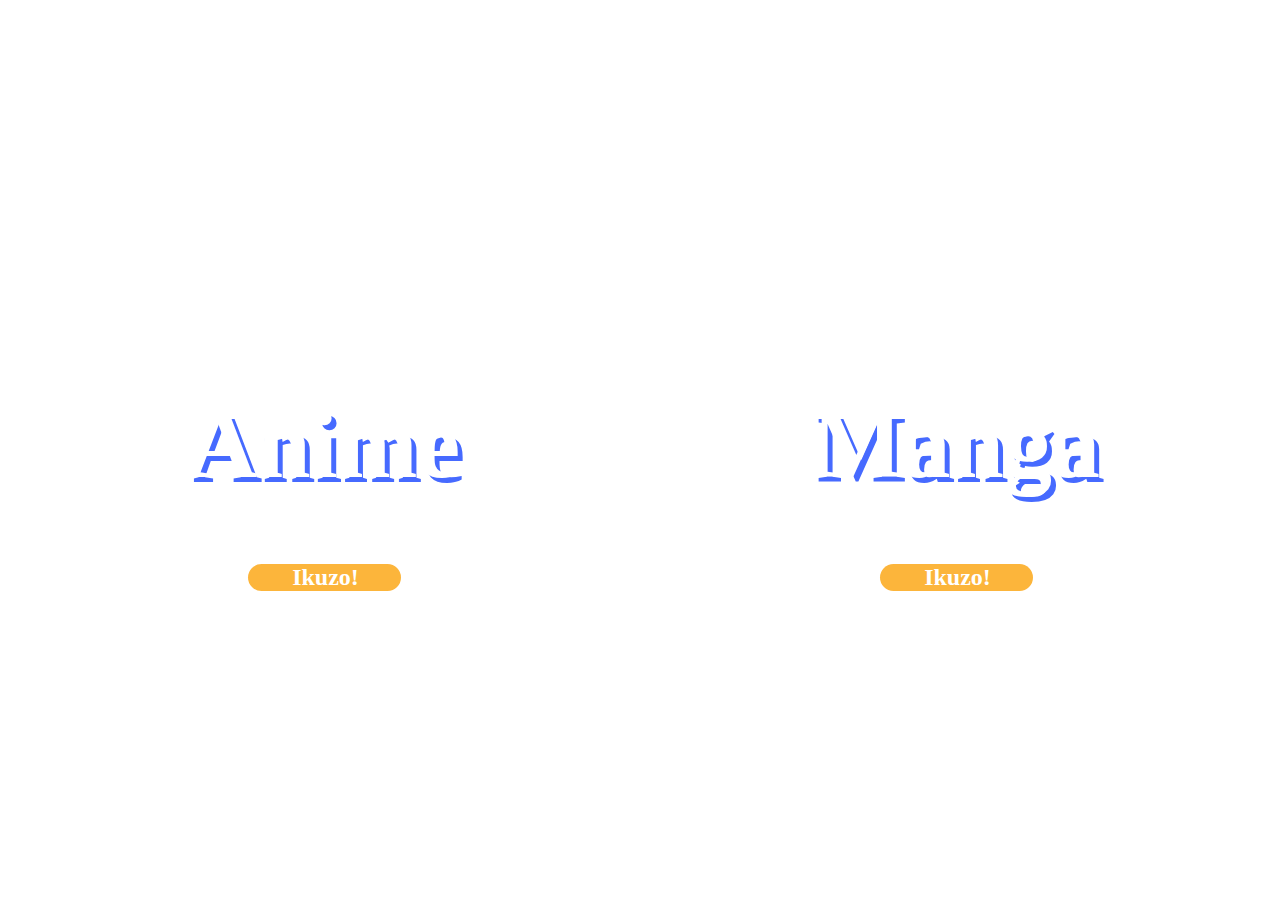
==== index.html @ b04d3242 "Add files via upload" ====
<!DOCTYPE html>
<html>
<head>
	<link rel="stylesheet" href="css/indexstyle.css">
	<title>AnimePowerSpike.com - The best anime related website made for a project</title>
</head>
<body>
	<section class="container">
	<div class="left">
		<article>
			<h1>Anime</h1>
			<a class="button">Ikuzo!</a>
		</article>
	</div>
	<div class="right">
		<article>
			<h1>Manga</h1>
			<a class="button">Ikuzo!</a>
		</article>
	</div>
	</section>
</body>
</html>
---- css/indexstyle.css ----
@font-face{
	font-family: 'Manga Temple';
	src: url("fonts/mangat.ttf");
}
html,body,section{
	height: 100%;
}

body{
	color: #fff;
	text-align: center;
}
.container{
	display: flex;
}
div{
	display: flex;
	flex-direction: column;
	justify-content: center;
}

.left{
	background-image: url("img/kirito.jpg");
	background-size: cover;
	background-position: center;
	flex: 1;
	padding: 1rem;
	transition: all .2s ease-in-out;
	opacity: 0.9;
}
.right{
	background-image: url("img/manga.jpg");
	background-size: cover;
	background-position: center;
	flex: 1;
	padding: 1rem;
	transition: all .2s ease-in-out;
	opacity: 0.9;
}
.right:hover, .left:hover{
	transform: scale(0.95);
	opacity: 1;
}

.left h1{
	font-family: 'Manga Temple';
	font-weight: bold;
	font-size: 6rem;
	text-shadow: 5px 5px #335AFF;
}
.right h1{
	font-family: 'Manga Temple';
	font-weight: bold;
	font-size: 6rem;
	text-shadow: 5px 5px #335AFF;
}
.button{
	border-radius: 30px;
	color: #fff;
	background-color: #fcad26;
	padding-left: 0.5%;
	margin: 0 2%;
	text-align: center;
	text-decoration: none;
	font-family: 'Manga Temple';
	font-weight: bold;
	display: inline-block;
	font-size: 1.5rem;
	cursor: pointer;
	transition: all 0.3s;
	width: 150px;
}
.button:hover{
	background: #fcc567;
	color: #fff;
}
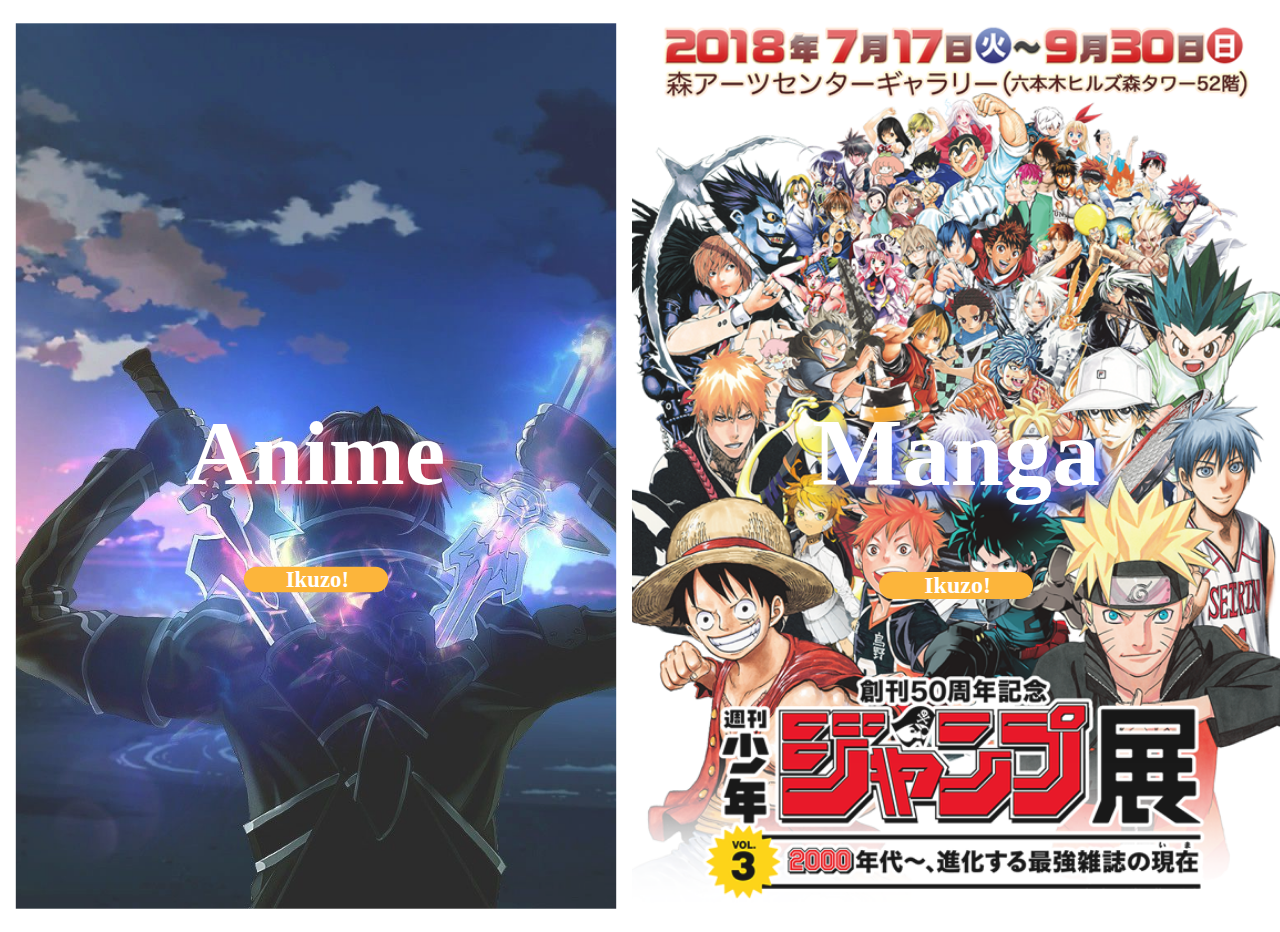
==== commit cd504d67: "Refresh everything" ====
--- a/index.html
+++ b/index.html
@@ -1,23 +1,29 @@
-<!DOCTYPE html>
-<html>
-<head>
-	<link rel="stylesheet" href="css/indexstyle.css">
-	<title>AnimePowerSpike.com - The best anime related website made for a project</title>
-</head>
-<body>
-	<section class="container">
-	<div class="left">
-		<article>
-			<h1>Anime</h1>
-			<a class="button">Ikuzo!</a>
-		</article>
-	</div>
-	<div class="right">
-		<article>
-			<h1>Manga</h1>
-			<a class="button">Ikuzo!</a>
-		</article>
-	</div>
-	</section>
-</body>
+<!DOCTYPE html>
+<html>
+<head>
+	<title></title>
+	<link rel="stylesheet" href="css/style1.css">
+</head>
+<body>
+	<div class="site">
+		<header></header>
+		<div class="main-wrapper">
+			<section class="container">
+				<div class="left">
+					<article>
+						<h1>Anime</h1>
+						<a class="button" href="project.html">Ikuzo!</a>
+					</article>
+				</div>
+				<div class="right">
+					<article>
+						<h1>Manga</h1>
+						<a class="button">Ikuzo!</a>
+					</article>
+				</div>
+			</section>
+		</div>
+		<footer></footer>
+	</div>
+</body>
 </html>--- a/css/style1.css
+++ b/css/style1.css
@@ -0,0 +1,74 @@
+@font-face{
+	font-family: 'Manga Temple';
+	src: url("fonts/mangat.ttf");
+}
+html,body,section{
+	height: 100%;
+	margin: 0;
+}
+body{
+	color: #fff;
+	text-align: center;
+}
+.main-wrapper{
+	height: 100vh;
+}
+.main-wrapper .container{
+	display: flex;
+	height: 100%;
+}
+.main-wrapper .container div{
+	display: flex;
+	flex-grow: 1;
+	height: 100%;
+	flex-direction: column;
+	justify-content: center;
+	padding: 1rem;
+	background-size: cover;
+	background-position: center;
+	transition: all .2s ease-in-out;
+	opacity: 0.9;
+}
+
+.main-wrapper .container .left{
+	background-image: url("../images/kirito.jpg");
+}
+.main-wrapper .container .right{
+	background-image: url("../images/shonen-jump.png");
+}
+.main-wrapper .container .right:hover, .left:hover{
+	transform: scale(0.95);
+	opacity: 1;
+}
+.main-wrapper .container .left h1{
+	font-family: 'Manga Temple';
+	font-weight: bold;
+	font-size: 6rem;
+	text-shadow: 9px 8px 15px #ff334f;
+}
+.main-wrapper .container .right h1{
+	font-family: 'Manga Temple';
+	font-weight: bold;
+	font-size: 6rem;
+	text-shadow: 9px 8px 15px #335AFF;
+}
+.main-wrapper .container .button{
+	border-radius: 30px;
+	color: #fff;
+	background-color: #fcad26;
+	padding-left: 0.5%;
+	margin: 0 2%;
+	text-align: center;
+	text-decoration: none;
+	font-weight: bold;
+	display: inline-block;
+	font-size: 1.5rem;
+	cursor: pointer;
+	transition: all 0.3s;
+	width: 150px;
+	font-family: 'Manga Temple';
+}
+.container .button:hover{
+	background: #fcc567;
+	color: #fff;
+}